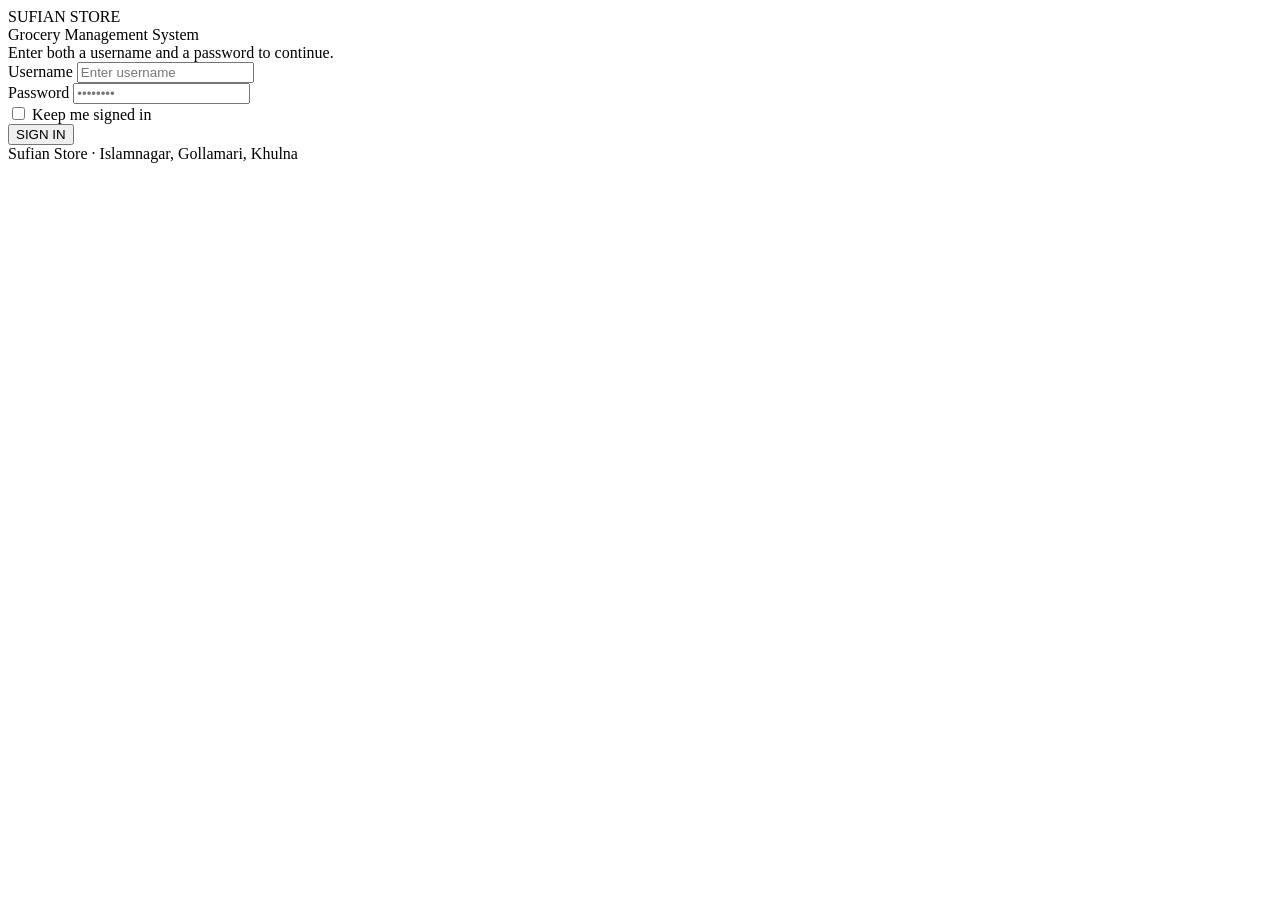
==== index.html @ 96f36bd8 "Add core grocery management screens Adds the initial HTML UI for the grocery management app, includi" ====
<!DOCTYPE html>
<html lang="en">
<head>
<meta charset="UTF-8">
<meta name="viewport" content="width=device-width, initial-scale=1.0">
<title>Sign in — Sufian Store GMS</title>
<link rel="stylesheet" href="css/common.css">
<link rel="stylesheet" href="css/login.css">
</head>
<body class="login-page" data-page="login">

  <div class="login-card">
    <div class="login-brand">
      <span class="mark">SUFIAN STORE</span>
      <div class="sub">Grocery Management System</div>
    </div>

    <div class="login-error" id="loginError">Enter both a username and a password to continue.</div>

    <form id="loginForm" novalidate>
      <div class="field">
        <label for="username">Username</label>
        <input type="text" id="username" placeholder="Enter username" autocomplete="username">
      </div>
      <div class="field">
        <label for="password">Password</label>
        <input type="password" id="password" placeholder="&bull;&bull;&bull;&bull;&bull;&bull;&bull;&bull;" autocomplete="current-password">
      </div>
      <div class="field checkbox-row">
        <input type="checkbox" id="remember">
        <label for="remember" class="login-remember-label">Keep me signed in</label>
      </div>
      <button type="submit" class="btn btn-primary btn--block-center" id="loginBtn">SIGN IN</button>
    </form>

    <div class="login-foot">Sufian Store &middot; Islamnagar, Gollamari, Khulna</div>
  </div>

  <script src="js/store.js"></script>
  <script>
    // No role picker here — the backend (api/auth.php) finds the account by
    // username/password and returns its role itself:
    // admin -> Owner, manager -> Manager, cashier -> Cashier.
    var ROLE_HOME = { owner: 'dashboard.html', manager: 'dashboard.html', cashier: 'cashier.html' };

    document.getElementById('loginForm').addEventListener('submit', async function (e) {
      e.preventDefault();
      var username = document.getElementById('username').value.trim();
      var password = document.getElementById('password').value;
      var errorBox = document.getElementById('loginError');
      var btn = document.getElementById('loginBtn');

      if (!username || !password) {
        errorBox.textContent = 'Enter both a username and a password to continue.';
        errorBox.classList.add('show');
        return;
      }
      btn.disabled = true;
      btn.textContent = 'SIGNING IN...';
      try {
        var user = await GMS.session.login(username, password);
        window.location.href = ROLE_HOME[user.role] || 'dashboard.html';
      } catch (err) {
        errorBox.textContent = err.message || 'Login failed. Is the PHP server running?';
        errorBox.classList.add('show');
        btn.disabled = false;
        btn.textContent = 'SIGN IN';
      }
    });

    // If already logged in, skip straight to that role's home page.
    fetch('api/auth.php?action=me', { credentials: 'same-origin' }).then(function (r) {
      if (!r.ok) return null;
      return r.json();
    }).then(function (body) {
      if (body && body.ok && body.user) {
        var role = body.user.role || 'owner';
        try {
          sessionStorage.setItem('gms_session', body.user.username);
          sessionStorage.setItem('gms_role', role);
          sessionStorage.setItem('gms_role_label', body.user.role_label || '');
        } catch (e) {}
        window.location.href = ROLE_HOME[role] || 'dashboard.html';
      }
    }).catch(function () {});
  </script>
</body>
</html>
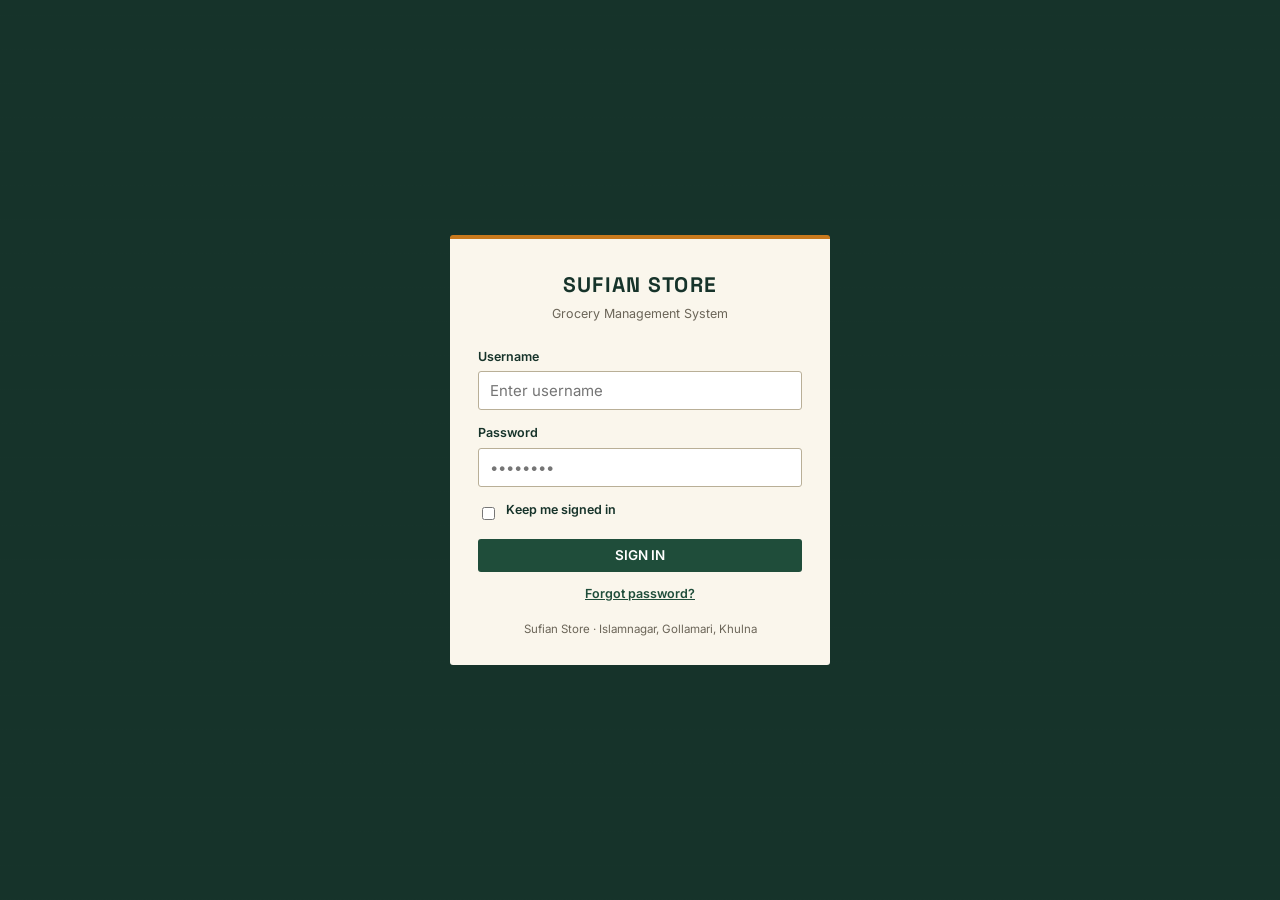
==== commit 2702cd72: "Implement staff access and password workflows Adds full staff/account management with new Staff & Ac" ====
--- a/index.html
+++ b/index.html
@@ -3,13 +3,15 @@
 <head>
 <meta charset="UTF-8">
 <meta name="viewport" content="width=device-width, initial-scale=1.0">
-<title>Sign in — Sufian Store GMS</title>
+<title>Sign in · Sufian Store GMS</title>
+<link rel="icon" type="image/svg+xml" href="favicon.svg">
+<meta name="theme-color" content="#16332A">
 <link rel="stylesheet" href="css/common.css">
 <link rel="stylesheet" href="css/login.css">
 </head>
 <body class="login-page" data-page="login">
 
-  <div class="login-card">
+  <div class="login-card" id="signInCard">
     <div class="login-brand">
       <span class="mark">SUFIAN STORE</span>
       <div class="sub">Grocery Management System</div>
@@ -31,9 +33,49 @@
         <label for="remember" class="login-remember-label">Keep me signed in</label>
       </div>
       <button type="submit" class="btn btn-primary btn--block-center" id="loginBtn">SIGN IN</button>
+      <button type="button" class="login-link-btn" id="forgotLink">Forgot password?</button>
     </form>
 
     <div class="login-foot">Sufian Store &middot; Islamnagar, Gollamari, Khulna</div>
+  </div>
+
+  <!-- Forgot password: a 6-digit code is emailed, then the new password is set -->
+  <div class="login-card login-card--wide" id="resetCard" hidden>
+    <div class="login-brand">
+      <span class="mark">RESET PASSWORD</span>
+      <div class="sub">A 6-digit code is emailed to the address saved on your account.</div>
+    </div>
+
+    <div class="login-error" id="resetMsg"></div>
+
+    <div id="resetStep1">
+      <div class="field">
+        <label for="resetUsername">Username</label>
+        <input type="text" id="resetUsername" placeholder="Enter your username" autocomplete="username">
+      </div>
+      <button type="button" class="btn btn-primary btn--block-center" id="sendCodeBtn">SEND CODE</button>
+    </div>
+
+    <div id="resetStep2" hidden>
+      <div class="field">
+        <label for="resetCode">6-digit code from the email</label>
+        <input type="text" id="resetCode" inputmode="numeric" maxlength="6" placeholder="000000">
+      </div>
+      <div class="field">
+        <label for="resetPassword">New password</label>
+        <input type="password" id="resetPassword" maxlength="72" placeholder="At least 8 characters">
+      </div>
+      <div class="field">
+        <label for="resetConfirm">Repeat new password</label>
+        <input type="password" id="resetConfirm" maxlength="72" placeholder="Type it again">
+      </div>
+      <button type="button" class="btn btn-primary btn--block-center" id="verifyBtn">SET NEW PASSWORD</button>
+      <button type="button" class="login-link-btn" id="resendBtn">Send a new code</button>
+    </div>
+
+    <button type="button" class="login-link-btn" id="backToLogin">Back to sign in</button>
+
+    <div class="login-foot">Owner and Manager approvals happen on Staff &amp; Access.</div>
   </div>
 
   <script src="js/store.js"></script>
@@ -67,6 +109,131 @@
         btn.textContent = 'SIGN IN';
       }
     });
+
+    /* -------- Forgot password: emailed 6-digit code, then a new password ------
+       Owner     -> applies immediately.
+       Manager   -> waits for the Owner to approve it (Staff & Access).
+       Cashier   -> waits for the Manager or Owner to approve it. */
+    (function () {
+      var signInCard = document.getElementById('signInCard');
+      var resetCard = document.getElementById('resetCard');
+      var msgBox = document.getElementById('resetMsg');
+      var step1 = document.getElementById('resetStep1');
+      var step2 = document.getElementById('resetStep2');
+      var codeInput = document.getElementById('resetCode');
+      var sendBtn = document.getElementById('sendCodeBtn');
+      var verifyBtn = document.getElementById('verifyBtn');
+
+      function say(text, good) {
+        msgBox.textContent = text;
+        msgBox.classList.add('show');
+        msgBox.classList.toggle('is-ok', !!good);
+      }
+
+      function resetMsgBox() {
+        msgBox.textContent = '';
+        msgBox.className = 'login-error';
+      }
+
+      function showReset() {
+        signInCard.hidden = true;
+        resetCard.hidden = false;
+        resetMsgBox();
+        step1.hidden = false;
+        step2.hidden = true;
+        var nameField = document.getElementById('resetUsername');
+        if (!nameField.value) nameField.value = document.getElementById('username').value.trim();
+        codeInput.value = '';
+        document.getElementById('resetPassword').value = '';
+        document.getElementById('resetConfirm').value = '';
+        verifyBtn.disabled = false;
+        verifyBtn.textContent = 'SET NEW PASSWORD';
+        nameField.focus();
+      }
+
+      function backToSignIn() {
+        resetCard.hidden = true;
+        signInCard.hidden = false;
+        var username = document.getElementById('resetUsername').value.trim();
+        if (username) document.getElementById('username').value = username;
+        document.getElementById('password').value = '';
+        document.getElementById('password').focus();
+      }
+
+      document.getElementById('forgotLink').addEventListener('click', showReset);
+      document.getElementById('backToLogin').addEventListener('click', backToSignIn);
+      document.getElementById('resendBtn').addEventListener('click', function () {
+        resetMsgBox();
+        step1.hidden = false;
+        step2.hidden = true;
+        sendCode();
+      });
+
+      async function sendCode() {
+        var username = document.getElementById('resetUsername').value.trim();
+        if (!username) { say('Enter your username first.'); return; }
+        sendBtn.disabled = true;
+        sendBtn.textContent = 'SENDING...';
+        try {
+          var res = await GMS.account.forgot(username);
+          say(res.message || 'If that account exists, a 6-digit code is on the way.', res.sent);
+          if (res.sent) {
+            step1.hidden = true;
+            step2.hidden = false;
+            codeInput.focus();
+          }
+        } catch (err) {
+          say(err.message || 'Could not send the code. Is the PHP server running?');
+        }
+        sendBtn.disabled = false;
+        sendBtn.textContent = 'SEND CODE';
+      }
+
+      sendBtn.addEventListener('click', sendCode);
+      document.getElementById('resetUsername').addEventListener('keydown', function (e) {
+        if (e.key === 'Enter') { e.preventDefault(); sendCode(); }
+      });
+
+      async function verifyCode() {
+        var username = document.getElementById('resetUsername').value.trim();
+        var code = codeInput.value.replace(/\D+/g, '');
+        var next = document.getElementById('resetPassword').value;
+        var again = document.getElementById('resetConfirm').value;
+
+        if (code.length !== 6) { say('Enter the 6-digit code from the email.'); codeInput.focus(); return; }
+        if (next.length < 8) { say('The new password needs at least 8 characters.'); return; }
+        if (next !== again) { say('The two new passwords do not match.'); return; }
+
+        verifyBtn.disabled = true;
+        verifyBtn.textContent = 'CHECKING...';
+        try {
+          var res = await GMS.account.verify({ username: username, code: code, newPassword: next });
+          say(res.message || 'Done.', true);
+          if (res.status === 'applied') {
+            verifyBtn.textContent = 'PASSWORD CHANGED';
+            document.getElementById('username').value = username;
+            setTimeout(function () {
+              backToSignIn();
+              document.getElementById('password').focus();
+            }, 1600);
+            return; // stay disabled — it worked, leave the button alone
+          }
+          verifyBtn.textContent = 'WAITING FOR APPROVAL';
+          return;
+        } catch (err) {
+          say(err.message || 'Could not change the password.');
+        }
+        verifyBtn.disabled = false;
+        verifyBtn.textContent = 'SET NEW PASSWORD';
+      }
+
+      verifyBtn.addEventListener('click', verifyCode);
+      ['resetCode', 'resetPassword', 'resetConfirm'].forEach(function (id) {
+        document.getElementById(id).addEventListener('keydown', function (e) {
+          if (e.key === 'Enter') { e.preventDefault(); verifyCode(); }
+        });
+      });
+    })();
 
     // If already logged in, skip straight to that role's home page.
     fetch('api/auth.php?action=me', { credentials: 'same-origin' }).then(function (r) {
--- a/css/common.css
+++ b/css/common.css
@@ -0,0 +1,548 @@
+/* Shared CSS for all pages (like js/store.js + js/app.js).
+   Page-specific rules live in css/<page>.css (like js/<page>.js). */
+@import url('https://fonts.googleapis.com/css2?family=Space+Grotesk:wght@500;600;700&family=Inter:wght@400;500;600;700&display=swap');
+
+:root {
+  /* Color */
+  --ink: #22261F;
+  --paper: #FAF6EC;
+  --panel: #FFFFFF;
+  --green-900: #16332A;
+  --green-700: #1F4D3A;
+  --green-600: #2B6B4E;
+  --sage-100: #E8EDE3;
+  --sage-200: #D9E2D1;
+  --turmeric: #C9791C;
+  --turmeric-dark: #A6620F;
+  --rule: #D8D0BE;
+  --rule-dark: #B9AF97;
+  --red: #A5402A;
+  --red-bg: #F7E7E1;
+  --muted: #6B6558;
+
+  /* Type */
+  --font-display: 'Space Grotesk', sans-serif;
+  --font-body: 'Inter', sans-serif;
+
+  /* Layout */
+  --sidebar-w: 236px;
+  --radius: 3px;
+}
+
+* { box-sizing: border-box; }
+
+html { -webkit-text-size-adjust: 100%; }
+
+body {
+  margin: 0;
+  font-family: var(--font-body);
+  background: var(--paper);
+  color: var(--ink);
+  font-size: 15px;
+  line-height: 1.5;
+}
+
+h1, h2, h3, h4 {
+  font-family: var(--font-display);
+  font-weight: 600;
+  margin: 0 0 4px;
+  color: var(--green-900);
+  letter-spacing: -0.01em;
+}
+
+a { color: inherit; }
+
+button, input, select, textarea { font-family: inherit; font-size: inherit; }
+
+:focus-visible {
+  outline: 2px solid var(--turmeric);
+  outline-offset: 2px;
+}
+
+/* App shell + sidebar + topbar. Shared by all app pages. */
+
+.app {
+  display: flex;
+  min-height: 100vh;
+}
+
+.sidebar {
+  width: var(--sidebar-w);
+  background: var(--green-900);
+  color: #EFEAD9;
+  flex-shrink: 0;
+  display: flex;
+  flex-direction: column;
+  position: sticky;
+  top: 0;
+  height: 100vh;
+}
+
+.sidebar-brand {
+  padding: 22px 20px 16px;
+  border-bottom: 1px solid rgba(239,234,217,0.14);
+}
+
+.sidebar-brand .mark {
+  font-family: var(--font-display);
+  font-size: 19px;
+  font-weight: 700;
+  color: #fff;
+  display: block;
+}
+
+.sidebar-brand .sub {
+  font-size: 11.5px;
+  color: #B9C4B4;
+  margin-top: 2px;
+}
+
+.sidebar-nav {
+  flex: 1;
+  overflow-y: auto;
+  padding: 10px 10px;
+}
+
+.sidebar-nav .group-label {
+  font-size: 11px;
+  color: #8FA089;
+  margin: 14px 10px 6px;
+}
+
+.sidebar-nav a {
+  display: flex;
+  align-items: center;
+  gap: 10px;
+  padding: 9px 10px;
+  border-radius: var(--radius);
+  text-decoration: none;
+  color: #DCE4D5;
+  font-size: 13.6px;
+  margin-bottom: 2px;
+  border-left: 3px solid transparent;
+}
+
+.sidebar-nav a:hover {
+  background: rgba(239,234,217,0.07);
+}
+
+.sidebar-nav a.active {
+  background: rgba(239,234,217,0.1);
+  color: #fff;
+  border-left-color: var(--turmeric);
+  font-weight: 600;
+}
+
+.sidebar-nav svg { width: 16px; height: 16px; flex-shrink: 0; opacity: 0.9; }
+
+.sidebar-foot {
+  padding: 14px 16px 18px;
+  border-top: 1px solid rgba(239,234,217,0.14);
+}
+
+.sidebar-user {
+  font-size: 12.5px;
+  color: #B9C4B4;
+  margin-bottom: 10px;
+}
+
+.sidebar-user strong { color: #fff; display: block; font-size: 13.5px; }
+
+.sidebar-role {
+  display: inline-block;
+  font-size: 11px;
+  color: var(--green-900);
+  background: var(--turmeric);
+  border-radius: 20px;
+  padding: 1px 10px;
+  margin-top: 5px;
+  font-weight: 600;
+}
+.sidebar-role:empty { display: none; }
+
+.logout-btn {
+  width: 100%;
+  background: transparent;
+  border: 1px solid rgba(239,234,217,0.3);
+  color: #EFEAD9;
+  padding: 8px 10px;
+  border-radius: var(--radius);
+  cursor: pointer;
+  font-size: 12.5px;
+  text-align: left;
+}
+
+.logout-btn:hover { background: rgba(239,234,217,0.08); }
+
+.main {
+  flex: 1;
+  min-width: 0;
+  display: flex;
+  flex-direction: column;
+}
+
+.topbar {
+  display: flex;
+  align-items: baseline;
+  justify-content: space-between;
+  padding: 22px 32px 16px;
+  border-bottom: 1px solid var(--rule);
+  background: var(--paper);
+  flex-wrap: wrap;
+  gap: 10px;
+}
+
+.topbar .eyebrow-date {
+  font-size: 12.5px;
+  color: var(--muted);
+}
+
+.page-title { font-size: 24px; }
+
+.page-desc { color: var(--muted); font-size: 13.5px; margin-top: 3px; }
+
+.content {
+  padding: 24px 32px 48px;
+  flex: 1;
+}
+
+/* mobile nav toggle */
+.nav-toggle {
+  display: none;
+  background: var(--green-900);
+  color: #fff;
+  border: none;
+  padding: 10px 14px;
+  font-size: 14px;
+  align-items: center;
+  gap: 8px;
+}
+
+/* Shared components: panels, stats, tables, badges,
+   buttons, forms, toolbar, modal, toast, notice, utilities. */
+
+/* ---------- Ledger panel ---------- */
+
+.ledger-panel {
+  background: var(--panel);
+  border: 1px solid var(--rule);
+  border-radius: var(--radius);
+  margin-bottom: 22px;
+}
+
+.ledger-panel-head {
+  display: flex;
+  justify-content: space-between;
+  align-items: center;
+  padding: 14px 18px;
+  border-bottom: 1px solid var(--rule);
+  flex-wrap: wrap;
+  gap: 10px;
+}
+
+.ledger-panel-head h2 { font-size: 15.5px; }
+
+.ledger-panel-body { padding: 18px; }
+
+/* ---------- Stat row ---------- */
+
+.stat-row {
+  display: grid;
+  grid-template-columns: repeat(auto-fit, minmax(180px, 1fr));
+  gap: 1px;
+  background: var(--rule);
+  border: 1px solid var(--rule);
+  border-radius: var(--radius);
+  overflow: hidden;
+  margin-bottom: 22px;
+}
+
+.stat {
+  background: var(--panel);
+  padding: 16px 18px;
+  border-left: 3px solid transparent;
+}
+
+.stat.accent-green { border-left-color: var(--green-600); }
+
+.stat.accent-turmeric { border-left-color: var(--turmeric); }
+
+.stat.accent-red { border-left-color: var(--red); }
+
+.stat .label {
+  font-size: 11.5px;
+  color: var(--muted);
+  margin-bottom: 6px;
+}
+
+.stat .value {
+  font-family: var(--font-display);
+  font-size: 24px;
+  font-weight: 700;
+  color: var(--green-900);
+}
+
+.stat .value.neg { color: var(--red); }
+
+/* ---------- Tables ---------- */
+
+.table-wrap { overflow-x: auto; }
+
+table {
+  width: 100%;
+  border-collapse: collapse;
+  font-size: 13.8px;
+}
+
+thead th {
+  text-align: left;
+  font-size: 11.5px;
+  color: var(--muted);
+  font-weight: 600;
+  padding: 8px 12px;
+  border-bottom: 2px solid var(--rule-dark);
+  white-space: nowrap;
+}
+
+tbody td {
+  padding: 10px 12px;
+  border-bottom: 1px solid var(--rule);
+  vertical-align: middle;
+}
+
+tbody tr:hover { background: var(--sage-100); }
+
+tbody tr.row-warn { border-left: 3px solid var(--turmeric); }
+
+tbody tr.row-danger { border-left: 3px solid var(--red); }
+
+.cell-num { text-align: right; font-variant-numeric: tabular-nums; }
+
+.muted-cell { color: var(--muted); }
+
+.empty-row td {
+  text-align: center;
+  color: var(--muted);
+  padding: 26px 10px;
+  font-size: 13.5px;
+}
+
+/* ---------- Badges ---------- */
+
+.badge {
+  display: inline-block;
+  font-size: 11px;
+  padding: 2px 8px;
+  border-radius: 999px;
+  font-weight: 600;
+}
+
+.badge-ok { background: var(--sage-100); color: var(--green-700); }
+
+.badge-low { background: #FBEDD9; color: var(--turmeric-dark); }
+
+.badge-out { background: var(--red-bg); color: var(--red); }
+
+/* ---------- Buttons ---------- */
+
+.btn {
+  display: inline-flex;
+  align-items: center;
+  gap: 6px;
+  padding: 9px 16px;
+  border-radius: var(--radius);
+  border: 1px solid transparent;
+  font-size: 13.5px;
+  font-weight: 600;
+  cursor: pointer;
+  text-decoration: none;
+  line-height: 1;
+}
+
+.btn-primary { background: var(--green-700); color: #fff; }
+
+.btn-primary:hover { background: var(--green-900); }
+
+.btn-accent { background: var(--green-600); color: #fff; }
+
+.btn-accent:hover { background: var(--turmeric-dark); }
+
+.btn-ghost { background: transparent; border-color: var(--rule-dark); color: var(--ink); }
+
+.btn-ghost:hover { background: var(--sage-100); }
+
+.btn-danger { background: transparent; border-color: var(--red); color: var(--red); }
+
+.btn-danger:hover { background: var(--red-bg); }
+
+.btn-sm { padding: 5px 10px; font-size: 12.5px; }
+.btn-icon { padding: 6px 8px; }
+
+.row-actions { display: flex; gap: 6px; flex-wrap: nowrap; }
+
+/* ---------- Forms ---------- */
+
+.field { margin-bottom: 14px; }
+
+.field label {
+  display: block;
+  font-size: 12.5px;
+  font-weight: 600;
+  color: var(--green-900);
+  margin-bottom: 5px;
+}
+
+.field .hint { font-size: 11.5px; color: var(--muted); margin-top: 4px; }
+
+input[type="text"], input[type="password"], input[type="number"],
+input[type="date"], input[type="tel"], select, textarea {
+  width: 100%;
+  padding: 9px 11px;
+  border: 1px solid var(--rule-dark);
+  border-radius: var(--radius);
+  background: #fff;
+  color: var(--ink);
+}
+
+input:focus, select:focus, textarea:focus { border-color: var(--green-600); }
+
+.form-grid {
+  display: grid;
+  grid-template-columns: repeat(2, 1fr);
+  gap: 0 16px;
+}
+
+.form-grid .span-2 { grid-column: 1 / -1; }
+
+.form-actions {
+  display: flex;
+  justify-content: flex-end;
+  gap: 10px;
+  margin-top: 6px;
+  padding-top: 14px;
+  border-top: 1px solid var(--rule);
+}
+
+.toolbar {
+  display: flex;
+  gap: 10px;
+  align-items: center;
+  flex-wrap: wrap;
+}
+
+.search-input { min-width: 220px; }
+
+/* ---------- Modal ---------- */
+
+.modal-backdrop {
+  position: fixed; inset: 0;
+  background: rgba(22,51,42,0.45);
+  display: none;
+  align-items: flex-start;
+  justify-content: center;
+  padding: 40px 16px;
+  overflow-y: auto;
+  z-index: 100;
+}
+
+.modal-backdrop.open { display: flex; }
+
+.modal {
+  background: #fff;
+  border-radius: var(--radius);
+  width: 100%;
+  max-width: 560px;
+  border: 1px solid var(--rule);
+}
+
+.modal-head {
+  display: flex;
+  justify-content: space-between;
+  align-items: center;
+  padding: 16px 20px;
+  border-bottom: 1px solid var(--rule);
+}
+
+.modal-head h3 { font-size: 16px; }
+
+.modal-close {
+  background: none; border: none; cursor: pointer;
+  font-size: 20px; line-height: 1; color: var(--muted);
+  padding: 2px 6px;
+}
+
+.modal-body { padding: 20px; }
+
+/* ---------- Alerts / toasts ---------- */
+
+.toast {
+  position: fixed;
+  bottom: 22px; right: 22px;
+  background: var(--green-900);
+  color: #fff;
+  padding: 12px 18px;
+  border-radius: var(--radius);
+  font-size: 13.5px;
+  box-shadow: 0 6px 20px rgba(0,0,0,0.18);
+  z-index: 200;
+  opacity: 0;
+  transform: translateY(6px);
+  transition: opacity .18s ease, transform .18s ease;
+  pointer-events: none;
+}
+
+.toast.show { opacity: 1; transform: translateY(0); }
+
+.toast.toast-danger { background: var(--red); }
+
+.notice {
+  border-left: 3px solid var(--turmeric);
+  background: #FBF3E4;
+  padding: 10px 14px;
+  font-size: 13px;
+  border-radius: var(--radius);
+  margin-bottom: 16px;
+  color: var(--turmeric-dark);
+}
+
+.notice.notice-red { border-left-color: var(--red); background: var(--red-bg); color: var(--red); }
+
+/* ---------- Utility ---------- */
+
+.flex-between { display: flex; justify-content: space-between; align-items: center; gap: 10px; flex-wrap: wrap; }
+.mt-0 { margin-top: 0; }
+.text-muted { color: var(--muted); }
+
+/* Flush panel body (tables edge-to-edge). Replaces inline style="padding:0". */
+.ledger-panel-body--flush { padding: 0; }
+
+/* Responsive rules shared by all pages. */
+
+@media (max-width: 900px) {
+  .invoice-shell { grid-template-columns: 1fr; }
+}
+
+@media (max-width: 880px) {
+
+  .form-grid { grid-template-columns: 1fr; }
+
+  .sidebar {
+    position: fixed;
+    left: 0; top: 0; bottom: 0;
+    transform: translateX(-100%);
+    transition: transform .2s ease;
+    z-index: 90;
+  }
+
+  .sidebar.open { transform: translateX(0); }
+
+  .nav-toggle { display: flex; }
+
+  .content { padding: 18px 16px 40px; }
+
+  .topbar { padding: 16px 16px 12px; }
+}
+
+.checkbox-row { display: flex; align-items: center; gap: 8px; }
+
+.checkbox-row input { width: auto; }
--- a/css/login.css
+++ b/css/login.css
@@ -0,0 +1,102 @@
+/* Login page rules (base in common.css). */
+/* Login page only. Loaded by index.html. */
+
+.login-page {
+  min-height: 100vh;
+  display: flex;
+  align-items: center;
+  justify-content: center;
+  background: var(--green-900);
+  background-image:
+    linear-gradient(rgba(22,51,42,0.94), rgba(22,51,42,0.94)),
+    repeating-linear-gradient(0deg, rgba(255,255,255,0.035) 0px, rgba(255,255,255,0.035) 1px, transparent 1px, transparent 34px);
+  padding: 20px;
+}
+
+.login-card {
+  background: var(--paper);
+  border-radius: var(--radius);
+  width: 100%;
+  max-width: 380px;
+  padding: 30px 28px 26px;
+  border-top: 4px solid var(--turmeric);
+}
+
+.login-card--wide { max-width: 460px; }
+
+.login-brand { text-align: center; margin-bottom: 24px; }
+
+.login-brand .mark {
+  font-family: var(--font-display);
+  font-size: 24px;
+  font-weight: 700;
+  letter-spacing: 0.06em;
+  color: var(--green-900);
+  display: block;
+}
+
+.login-brand .sub {
+  font-size: 13px;
+  color: var(--muted);
+  margin-top: 4px;
+}
+
+.login-hint {
+  text-align: center;
+  font-size: 12px;
+  color: var(--muted);
+  background: var(--sage-100);
+  border-radius: var(--radius);
+  padding: 7px 10px;
+  margin-top: 14px;
+}
+
+.login-card .mark {
+  font-family: var(--font-display);
+  font-size: 21px;
+  color: var(--green-900);
+}
+.login-card .sub { font-size: 12.5px; color: var(--muted); margin-bottom: 22px; }
+
+.login-error {
+  display: none;
+  background: var(--red-bg);
+  color: var(--red);
+  font-size: 12.5px;
+  padding: 8px 12px;
+  border-radius: var(--radius);
+  margin-bottom: 14px;
+}
+.login-error.show { display: block; }
+
+.login-foot {
+  text-align: center;
+  font-size: 11.5px;
+  color: var(--muted);
+  margin-top: 18px;
+}
+
+/* Extracted from inline styles in index.html (same values, no visual change). */
+.login-remember-label { margin: 0; }
+.btn--block-center { width: 100%; justify-content: center; }
+
+/* Forgot-password card: plain underlined action links (not buttons). */
+.login-link-btn {
+  display: block;
+  width: 100%;
+  margin-top: 12px;
+  padding: 2px;
+  background: none;
+  border: 0;
+  color: var(--green-700);
+  font-size: 12.5px;
+  font-weight: 600;
+  text-decoration: underline;
+  cursor: pointer;
+}
+.login-link-btn:hover { color: var(--turmeric-dark); }
+
+/* Same box as .login-error, green wording when the step worked. */
+.login-error.is-ok { background: var(--sage-100); color: var(--green-700); }
+
+#resetCard .login-brand { margin-bottom: 18px; }
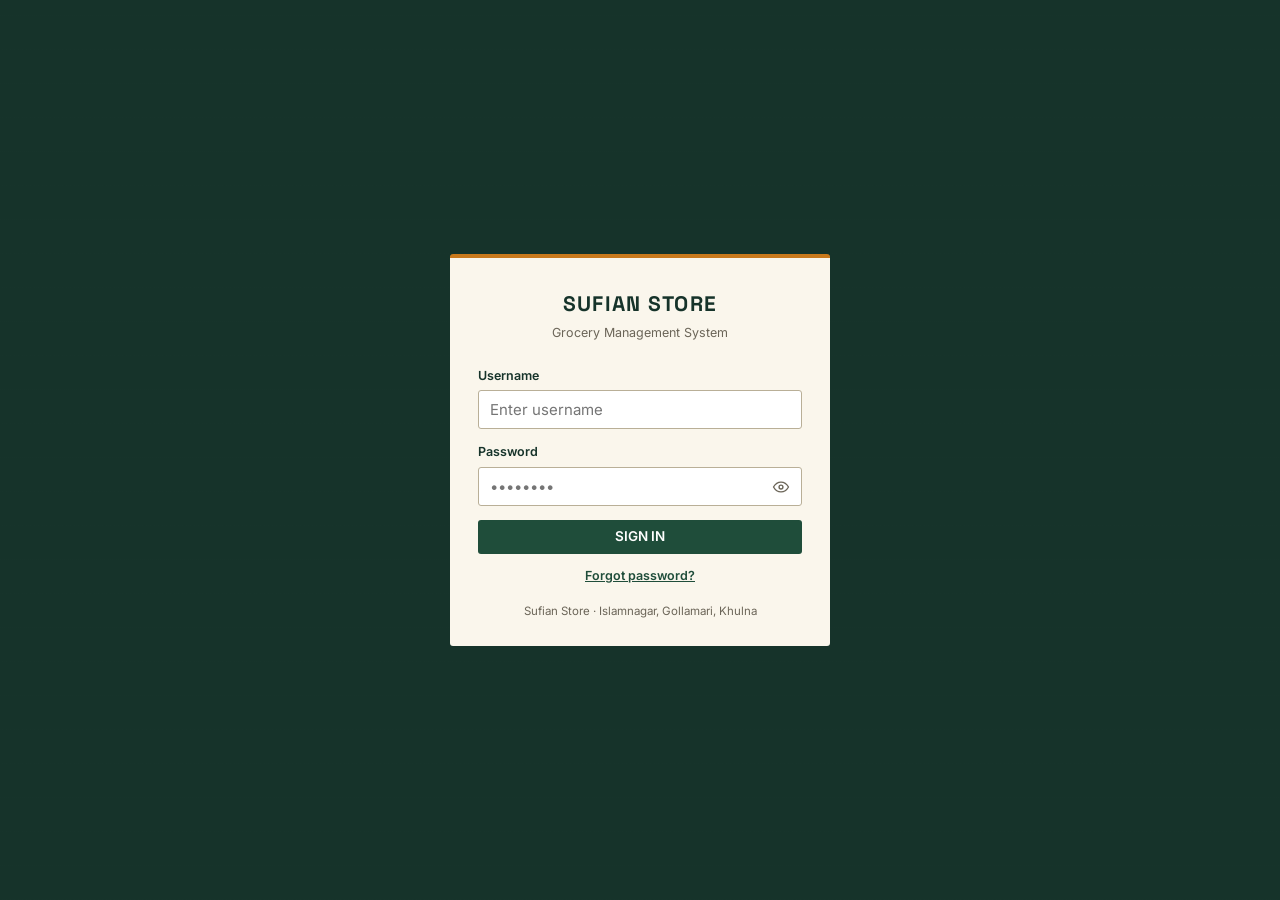
==== commit b63b105f: "Revamp account security and profile management Reworked auth/account flows to simplify and harden pa" ====
--- a/index.html
+++ b/index.html
@@ -28,10 +28,6 @@
         <label for="password">Password</label>
         <input type="password" id="password" placeholder="&bull;&bull;&bull;&bull;&bull;&bull;&bull;&bull;" autocomplete="current-password">
       </div>
-      <div class="field checkbox-row">
-        <input type="checkbox" id="remember">
-        <label for="remember" class="login-remember-label">Keep me signed in</label>
-      </div>
       <button type="submit" class="btn btn-primary btn--block-center" id="loginBtn">SIGN IN</button>
       <button type="button" class="login-link-btn" id="forgotLink">Forgot password?</button>
     </form>
@@ -63,7 +59,8 @@
       </div>
       <div class="field">
         <label for="resetPassword">New password</label>
-        <input type="password" id="resetPassword" maxlength="72" placeholder="At least 8 characters">
+        <input type="password" id="resetPassword" maxlength="72" placeholder="e.g. Shop@2026" data-strength="1">
+        <div class="hint">8–72 characters with an uppercase letter, a lowercase letter, a number and a symbol.</div>
       </div>
       <div class="field">
         <label for="resetConfirm">Repeat new password</label>
@@ -75,10 +72,11 @@
 
     <button type="button" class="login-link-btn" id="backToLogin">Back to sign in</button>
 
-    <div class="login-foot">Owner and Manager approvals happen on Staff &amp; Access.</div>
+    <div class="login-foot">The new password works as soon as you save it.</div>
   </div>
 
   <script src="js/store.js"></script>
+  <script src="js/password-ui.js"></script>
   <script>
     // No role picker here — the backend (api/auth.php) finds the account by
     // username/password and returns its role itself:
@@ -101,7 +99,10 @@
       btn.textContent = 'SIGNING IN...';
       try {
         var user = await GMS.session.login(username, password);
-        window.location.href = ROLE_HOME[user.role] || 'dashboard.html';
+        // A temporary password (set by an administrator) must be replaced first.
+        window.location.href = user.must_change_password
+          ? 'account.html'
+          : (ROLE_HOME[user.role] || 'dashboard.html');
       } catch (err) {
         errorBox.textContent = err.message || 'Login failed. Is the PHP server running?';
         errorBox.classList.add('show');
@@ -111,9 +112,7 @@
     });
 
     /* -------- Forgot password: emailed 6-digit code, then a new password ------
-       Owner     -> applies immediately.
-       Manager   -> waits for the Owner to approve it (Staff & Access).
-       Cashier   -> waits for the Manager or Owner to approve it. */
+       The new password applies immediately for every role — no approval. */
     (function () {
       var signInCard = document.getElementById('signInCard');
       var resetCard = document.getElementById('resetCard');
@@ -146,6 +145,7 @@
         codeInput.value = '';
         document.getElementById('resetPassword').value = '';
         document.getElementById('resetConfirm').value = '';
+        if (window.GMSPassword) window.GMSPassword.refreshAll();
         verifyBtn.disabled = false;
         verifyBtn.textContent = 'SET NEW PASSWORD';
         nameField.focus();
@@ -201,25 +201,22 @@
         var again = document.getElementById('resetConfirm').value;
 
         if (code.length !== 6) { say('Enter the 6-digit code from the email.'); codeInput.focus(); return; }
-        if (next.length < 8) { say('The new password needs at least 8 characters.'); return; }
+        var weak = GMS.validate.password(next);
+        if (weak) { say(weak); document.getElementById('resetPassword').focus(); return; }
         if (next !== again) { say('The two new passwords do not match.'); return; }
 
         verifyBtn.disabled = true;
         verifyBtn.textContent = 'CHECKING...';
         try {
           var res = await GMS.account.verify({ username: username, code: code, newPassword: next });
-          say(res.message || 'Done.', true);
-          if (res.status === 'applied') {
-            verifyBtn.textContent = 'PASSWORD CHANGED';
-            document.getElementById('username').value = username;
-            setTimeout(function () {
-              backToSignIn();
-              document.getElementById('password').focus();
-            }, 1600);
-            return; // stay disabled — it worked, leave the button alone
-          }
-          verifyBtn.textContent = 'WAITING FOR APPROVAL';
-          return;
+          say(res.message || 'Password changed.', true);
+          verifyBtn.textContent = 'PASSWORD CHANGED';
+          document.getElementById('username').value = username;
+          setTimeout(function () {
+            backToSignIn();
+            document.getElementById('password').focus();
+          }, 1600);
+          return; // stay disabled — it worked, leave the button alone
         } catch (err) {
           say(err.message || 'Could not change the password.');
         }
@@ -235,21 +232,31 @@
       });
     })();
 
-    // If already logged in, skip straight to that role's home page.
-    fetch('api/auth.php?action=me', { credentials: 'same-origin' }).then(function (r) {
-      if (!r.ok) return null;
-      return r.json();
-    }).then(function (body) {
-      if (body && body.ok && body.user) {
-        var role = body.user.role || 'owner';
-        try {
-          sessionStorage.setItem('gms_session', body.user.username);
-          sessionStorage.setItem('gms_role', role);
-          sessionStorage.setItem('gms_role_label', body.user.role_label || '');
-        } catch (e) {}
-        window.location.href = ROLE_HOME[role] || 'dashboard.html';
-      }
-    }).catch(function () {});
+    // If this tab is already signed in, skip straight to that role's home page.
+    // A freshly opened tab has no per-tab marker, so it shows the login form
+    // and the password is required again.
+    (function () {
+      var tabSignedIn = false;
+      try { tabSignedIn = sessionStorage.getItem('gms_tab') === '1'; } catch (e) {}
+      if (!tabSignedIn) return; // fresh tab: show the form, ask for the password
+      fetch('api/auth.php?action=me', { credentials: 'same-origin' }).then(function (r) {
+        if (!r.ok) return null;
+        return r.json();
+      }).then(function (body) {
+        if (body && body.ok && body.user) {
+          var role = body.user.role || 'owner';
+          try {
+            sessionStorage.setItem('gms_session', body.user.username);
+            sessionStorage.setItem('gms_role', role);
+            sessionStorage.setItem('gms_role_label', body.user.role_label || '');
+            sessionStorage.setItem('gms_must_change', body.user.must_change_password ? '1' : '0');
+          } catch (e) {}
+          window.location.href = body.user.must_change_password
+            ? 'account.html'
+            : (ROLE_HOME[role] || 'dashboard.html');
+        }
+      }).catch(function () {});
+    })();
   </script>
 </body>
 </html>
--- a/css/common.css
+++ b/css/common.css
@@ -546,3 +546,78 @@
 .checkbox-row { display: flex; align-items: center; gap: 8px; }
 
 .checkbox-row input { width: auto; }
+
+/* ---------- Password boxes: show/hide eye + strength checklist ----------
+   Markup is added at runtime by js/password-ui.js, so every password input
+   on every page gets the same behaviour. */
+
+.pw-wrap { position: relative; display: block; }
+
+.pw-wrap > input { padding-right: 44px; }
+
+.pw-eye {
+  position: absolute;
+  top: 50%;
+  right: 4px;
+  transform: translateY(-50%);
+  width: 34px;
+  height: 34px;
+  display: inline-flex;
+  align-items: center;
+  justify-content: center;
+  padding: 0;
+  border: 0;
+  border-radius: 6px;
+  background: transparent;
+  color: var(--muted);
+  cursor: pointer;
+}
+
+.pw-eye:hover { background: var(--sage-100); color: var(--green-700); }
+.pw-eye.is-on { color: var(--green-700); }
+.pw-eye svg { width: 18px; height: 18px; }
+.pw-eye:focus-visible { outline: 2px solid var(--green-600); outline-offset: 1px; }
+
+.pw-meter { margin-top: 6px; }
+
+.pw-bar {
+  height: 4px;
+  border-radius: 3px;
+  background: var(--sage-200);
+  overflow: hidden;
+}
+
+.pw-bar > i {
+  display: block;
+  height: 100%;
+  width: 0;
+  background: var(--red);
+  transition: width .18s ease, background .18s ease;
+}
+
+.pw-meter.lvl-mid .pw-bar > i { background: var(--turmeric); }
+.pw-meter.lvl-ok .pw-bar > i { background: var(--green-600); }
+
+.pw-rules {
+  list-style: none;
+  margin: 7px 0 0;
+  padding: 0;
+  display: flex;
+  flex-wrap: wrap;
+  gap: 4px 14px;
+  font-size: 11.5px;
+  color: var(--muted);
+}
+
+.pw-rules li { display: flex; align-items: center; gap: 5px; }
+
+.pw-rules li::before {
+  content: '';
+  width: 6px;
+  height: 6px;
+  border-radius: 50%;
+  background: var(--rule-dark);
+}
+
+.pw-rules li.ok { color: var(--green-700); }
+.pw-rules li.ok::before { background: var(--green-600); }
